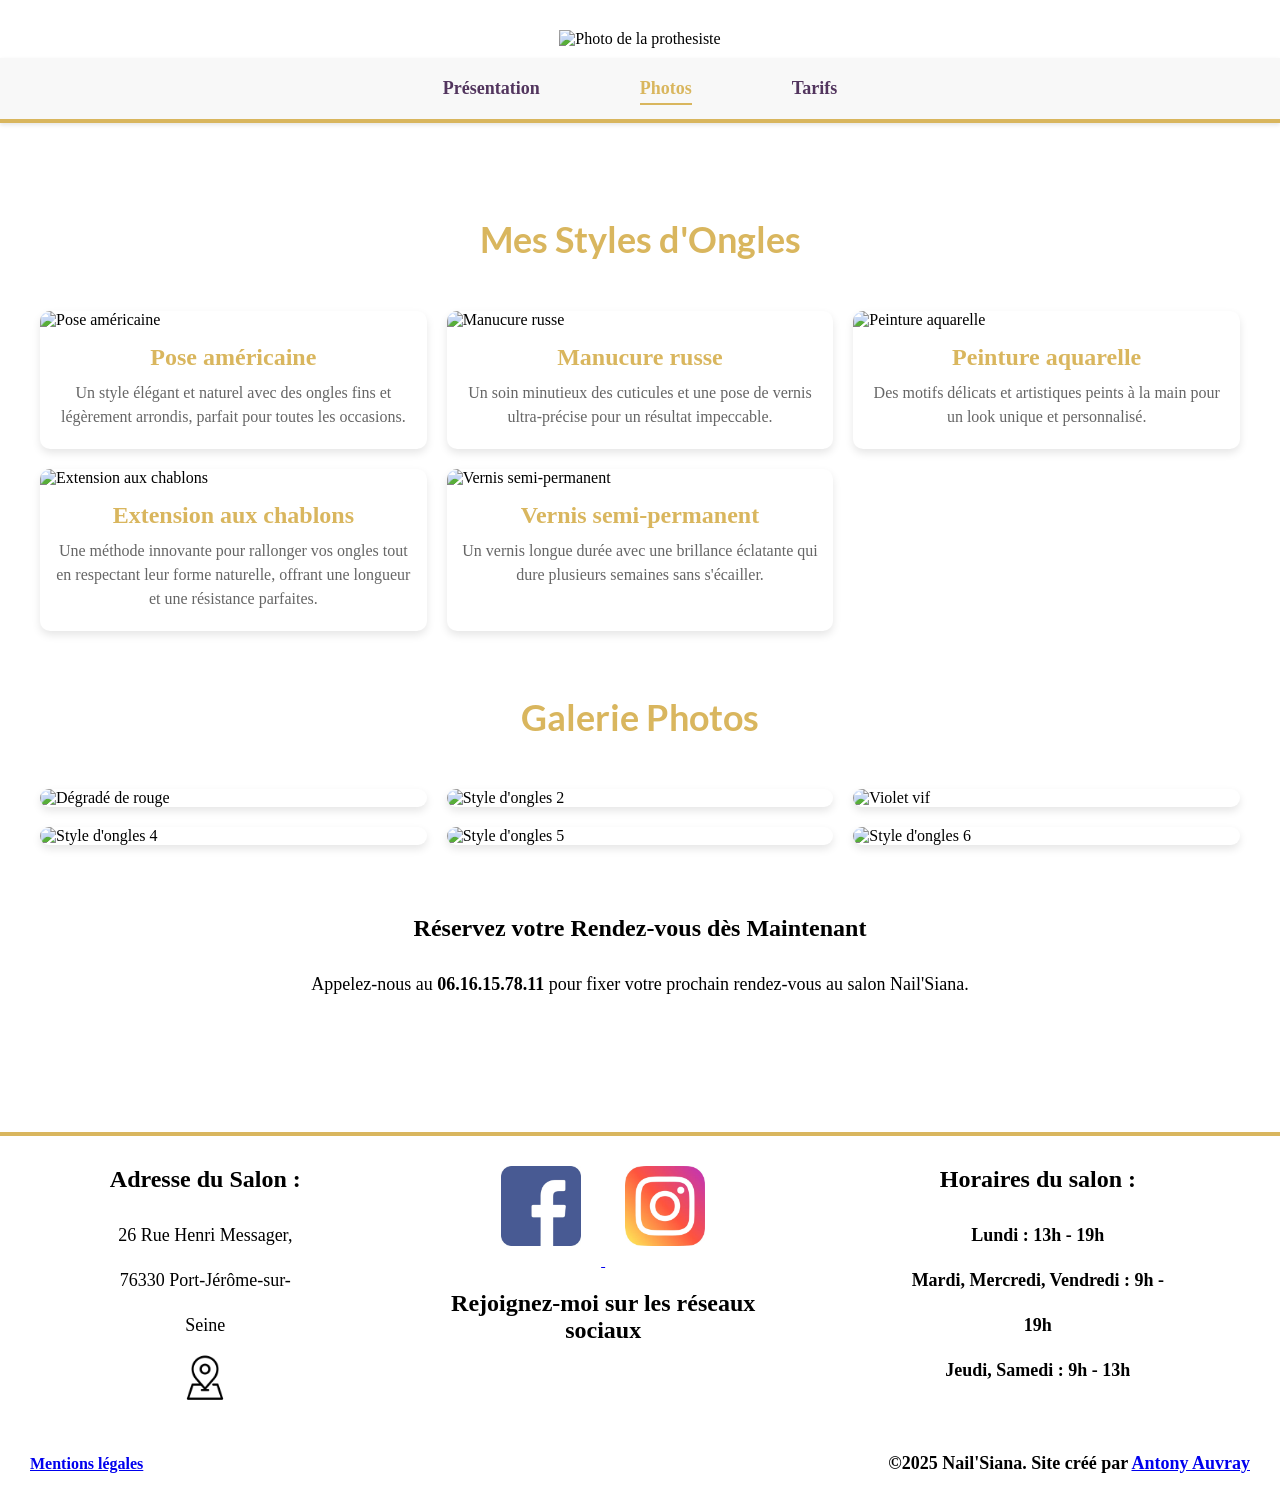
==== photos.html @ 7d0972e4 "Amélioration du responsive" ====
<!DOCTYPE html>
<html lang="fr">
    <head>
        <meta charset="UTF-8">
        <meta http-equiv="X-UA-Compatible" content="IE=edge">
        <meta name="viewport" content="width=device-width, initial-scale=1.0">
        <title>Nail'Siana</title>
        <link rel="icon" href="/img/logo.png" type="image/png">
        <link rel="canonical" href="https://www.nailsiana.com/photos" />
        <link rel="stylesheet" href="/style/index.min.css">
            <!-- Meta description for better SEO -->
    <meta name="description" content="Nail'Siana est un salon de manucure à Port-Jérôme-sur-Seine, offrant des services de pose d’ongles, manucure, et soins des ongles avec des produits de haute qualité comme AKYADO.">
    
    <!-- Keywords meta tag (optional but can be useful) -->
    <meta name="keywords" content="Nail'Siana, manucure, pose d'ongles, salon de manucure, Port-Jérôme-sur-Seine, AKYADO, vernis semi-permanent, beauté des ongles">
    
    <!-- Open Graph tags for better social media sharing -->
    <meta property="og:title" content="Nail'Siana - Salon de Manucure à Port-Jérôme-sur-Seine">
    <meta property="og:description" content="Découvrez Nail'Siana, un salon de manucure où la beauté des ongles est synonyme de bien-être et de soins de qualité.">
    <meta property="og:image" content="/img/logo2_transparent.png">
    <meta property="og:url" content="https://votresite.com">
    <meta property="og:type" content="website">
        </head>

<body>
    <div class="bodycontainer">
        <header>

            <div class="headercontainer">
                <img class='imgaccueil' src="/img/logo2_transparent.png" alt="Photo de la prothesiste">
            </div>
            <div class="bandeaunav">
                <ul class="navigation">
                    <li><a class="lien" href="/index.html">Présentation</a></li>
                    <li><a class="lien  active" href="#">Photos</a></li>
                    <li><a class="lien" href="/tarifs.html">Tarifs</a></li>
                </ul>
            </div>
        </header>
            <div class="containerstyle">
                <h1>Mes Styles d'Ongles</h1>
                <div class="grid-container">
                    <div class="grid-item">
                        <img src="/img/capsule_americaine.jpg" alt="Pose américaine">
                        <div class="description">
                            <h2>Pose américaine</h2>
                            <p>Un style élégant et naturel avec des ongles fins et légèrement arrondis, parfait pour toutes les occasions.</p>
                        </div>
                    </div>
                    <div class="grid-item">
                        <img src="/img/gel_ongle_naturel.jpg" alt="Manucure russe">
                        <div class="description">
                            <h2>Manucure russe</h2>
                            <p>Un soin minutieux des cuticules et une pose de vernis ultra-précise pour un résultat impeccable.</p>
                        </div>
                    </div>
                    <div class="grid-item">
                        <img src="/img/aquarelle.jpg" alt="Peinture aquarelle">
                        <div class="description">
                            <h2>Peinture aquarelle</h2>
                            <p>Des motifs délicats et artistiques peints à la main pour un look unique et personnalisé.</p>
                        </div>
                    </div>
                    <div class="grid-item">
                        <img src="/img/pose_extension_chablon.jpg" alt="Extension aux chablons">
                        <div class="description">
                            <h2>Extension aux chablons</h2>
                            <p>Une méthode innovante pour rallonger vos ongles tout en respectant leur forme naturelle, offrant une longueur et une résistance parfaites.</p>
                        </div>
                    </div>
                    <div class="grid-item">
                        <img src="/img/semi-permanent.jpg" alt="Vernis semi-permanent">
                        <div class="description">
                            <h2>Vernis semi-permanent</h2>
                            <p>Un vernis longue durée avec une brillance éclatante qui dure plusieurs semaines sans s'écailler.</p>
                        </div>
                    </div>
                    <!-- Ajouter d'autres styles d'ongles ici -->
                </div>
            </div>
            <div class="containerGall">
                <h1>Galerie Photos</h1>
                <div class="grid-gallery">
                    <div class="gallery-item">
                        <img src="/img/photos_galerie11.jpg" alt="Dégradé de rouge">
                        <div class="overlay">
                            <div class="text">Dégradé de rouge</div>
                        </div>
                    </div>
                    <div class="gallery-item">
                        <img src="/img/photos_galerie4.jpg" alt="Style d'ongles 2">
                        <div class="overlay">
                            <div class="text">Style d'ongles 2</div>
                        </div>
                    </div>
                    <div class="gallery-item">
                        <img src="/img/photo_galerie2.jpg" alt="Violet vif">
                        <div class="overlay">
                            <div class="text">Ongles violets vifs avec déco paillettes papillons</div>
                        </div>
                    </div>
                    <div class="gallery-item">
                        <img src="/img/photos_galerie9.jpg" alt="Style d'ongles 4">
                        <div class="overlay">
                            <div class="text">Reflet rose pailletée</div>
                        </div>
                    </div>
                    <div class="gallery-item">
                        <img src="/img/photo_galerie14.jpg" alt="Style d'ongles 5">
                        <div class="overlay">
                            <div class="text"> Base nude avec motifs floraux et géométriques bleus et blancs</div>
                        </div>
                    </div>
                    <div class="gallery-item">
                        <img src="/img/photos_galerie10.jpg" alt="Style d'ongles 6">
                        <div class="overlay">
                            <div class="text">Ongles pastel bleu avec motif végétal noir.</div>
                        </div>
                    </div>
                </div>
                <div class="textfinal">
                    <h2>Réservez votre Rendez-vous dès Maintenant</h2>
                    <p>Appelez-nous au <strong>06.16.15.78.11</strong> pour fixer votre prochain rendez-vous au salon Nail'Siana.</p>
                </div>
            </div>

            <footer>
                <div class="footercontainer">
                    <div class="bloccontainer">
                        <div class="adresse">
                            <h2>Adresse du Salon :</h2>
                            <p>26 Rue Henri Messager, <br>76330 Port-Jérôme-sur-Seine</p>
                            <a href="https://www.google.com/maps/@49.4870984,0.5699347,3a,75y,55.62h,90t/data=!3m6!1e1!3m4!1sfsnr0lnmuPw4H_UsYS44Uw!2e0!7i16384!8i8192?coh=205409&entry=ttu">
                                <img src="/img/adresse.webp" alt="Voir l'adresse du salon Nail'Siana sur Google Maps">
                            </a>
                        </div>
                        <div class="logo">
                            <div class="reseausociaux">
                                <a href="https://www.facebook.com/profile.php?id=100008703640663">
                                    <img src="/img/facebook.webp" alt="Suivez Nail'Siana sur Facebook">
                                                        </a>
                                <a href="https://www.instagram.com/nailsiiana/">
                        <img src="/img/instagram.webp" alt="Suivez Nail'Siana sur Instagram">
                    </a>
                    <h2>Rejoignez-moi sur les réseaux sociaux</h2>
                    </div>
                    </div>
                    <div class="contact">
                        <div class="tel">
                            <h2>Horaires du salon :</h2>
                            <p>Lundi : 13h - 19h<br>
                                Mardi, Mercredi, Vendredi : 9h - 19h<br>
                                Jeudi, Samedi : 9h - 13h
                            </p>
                        </div>
                    </div>
        
                </div>
                     
                </div>
                <div class="droits">
                    <a href="/mentionslegales.html">Mentions légales </a>
                    <p> ©2025 Nail'Siana. Site créé par <a href="https://coolbrizz.github.io/MonPortfolio/">Antony Auvray</a></p>
                </div>   
            </footer>
        </body>
        </html>
---- style/index.min.css ----
@charset "UTF-8";
.headercontainer,
body,
html {
  margin: 0;
  padding: 0;
}
.navigation,
.part2 .blocongle {
  justify-content: center;
}
.bandeaunav,
.headercontainer,
.part1,
.part1 .imgsalon,
.part2 {
  text-align: center;
}
.footercontainer .adresse h3,
.footercontainer .contact h3,
.highlight {
  text-decoration: underline;
}
@font-face {
  font-family: modern;
  src: url(/style/PlaywriteUSModern-VariableFont_wght.ttf);
}
@font-face {
  font-family: lato;
  src: url(/fonts/Lato-Bold.ttf);
}
body,
html {
  font-family: modern;
  background-image: url("/img/elegant_hand_painted_alcohol_ink_background_with_gold_glitter_0609.jpg");
  background-repeat: no-repeat;
  background-size: cover;
}
body h1,
html h1 {
  font-size: 40px;
  color: #52355e;
  font-family: lato;
}
body p,
html p {
  line-height: 2.5;
}
body h3,
html h3 {
  font-size: 25px;
}
.headercontainer .imgaccueil {
  height: 300px;
  margin: 30px 0 10px;
}
.part2 .blocongle,
.part3 .blocprothesiste {
  margin: 20px 200px 30px;
  display: flex;
}
.bandeaunav {
  margin: 0 0 50px;
  padding: 0;
  position: relative;
  background-color: #f8f8f8;
  box-shadow: 0 2px 4px rgba(0, 0, 0, 0.1);
  border-bottom: 4px solid #d9b65e;
}
.footercontainer,
.part2,
.tarif-container {
  background-color: #fff;
}
.navigation {
  display: flex;
  padding: 20px 0;
  list-style: none;
  margin: 0;
  position: relative;
  z-index: 10;
}
.navigation li {
  margin: 0 50px;
}
.navigation .lien {
  font-family: modern;
  font-weight: 700;
  font-size: 18px;
  color: #52355e;
  text-decoration: none;
  position: relative;
  padding: 5px 0;
  transition: color 0.3s ease-in-out;
}
.navigation .lien.active,
.navigation .lien:hover {
  color: #d9b65e;
}
.navigation .lien::after {
  content: "";
  display: block;
  width: 0;
  height: 2px;
  background: #d9b65e;
  transition: width 0.3s;
  position: absolute;
  bottom: -2px;
  left: 0;
  right: 0;
  margin: auto;
}
.navigation .lien.active::after,
.navigation .lien:hover::after {
  width: 100%;
}
.part1 {
  margin: 0;
}
.part2,
.part3 {
  margin: 100px 0 0;
}
.part1 p {
  margin: 0 200px 30px;
}
.part1 .imgsalon {
  border-radius: 10px;
  max-width: 800px;
  max-height: 400px;
}
.logocentre .logoakyado {
  text-align: center;
  width: 150px;
}
.part2 {
  padding: 50px 0;
}
.footercontainer .adresse,
.textfinal {
  justify-content: center;
  text-align: center;
}
.part3 {
  text-align: center;
}
.part3 .imgprothesiste {
  width: 600px;
  max-height: 300px;
}
.part3 p {
  padding-left: 50px;
}
.textfinal {
  padding-top: 50px;
}
.footercontainer {
  margin-top: 100px;
  height: 300px;
  border-top: 4px solid #d9b65e;
}
.footercontainer p {
  color: #000;
  text-align: center;
}
.footercontainer .bloccontainer {
  display: flex;
  flex-direction: row;
  text-align: center;
  justify-content: space-between;
  margin: 10px 100px 20px;
}
.footercontainer .bloccontainer p,
.footercontainer h3 {
  color: #52355e;
}
.footercontainer .adresse img {
  max-width: 50px;
}
.footercontainer .adresse p {
  color: #000;
}
.footercontainer .logo {
  text-align: center;
  margin-left: 100px;
  margin-right: 100px;
}
.footercontainer .logo img {
  max-width: 80px;
  margin: 20px;
}
.footercontainer .contact img {
  max-width: 30px;
}
.footercontainer .contact p {
  font-weight: 600;
  color: #000;
}
.pagetarif {
  text-align: center;
}
.pagetarif .textfinal {
  margin-top: 50px;
}
.cadre {
  display: flex;
  justify-content: center;
  align-items: center;
  flex-direction: column;
}
.tarif-container {
  max-width: 700px;
  padding: 20px;
  border: 8px solid #d9b65e;
  border-radius: 15px;
  box-shadow: 0 0 15px rgba(0, 0, 0, 0.2);
  position: relative;
  overflow: hidden;
}
.containerGall .gallery-item,
.containerstyle .grid-item,
.review {
  box-shadow: 0 4px 8px rgba(0, 0, 0, 0.1);
}
h1 {
  text-align: center;
  font-family: "Times New Roman", serif;
  font-size: 24px;
  margin-bottom: 20px;
}
ul li {
  list-style-type: none;
}
p {
  font-size: 18px;
  line-height: 1.6;
  margin: 5px 0;
}
.highlight {
  font-weight: 700;
}
.offer {
  margin-top: 20px;
  font-style: italic;
}
.containerGall,
.containerstyle {
  max-width: 1200px;
  margin: 0 auto;
  padding: 20px;
}
.containerGall h1,
.containerstyle h1 {
  text-align: center;
  font-size: 36px;
  color: #d9b65e;
  margin-bottom: 50px;
}
.containerGall .grid-gallery,
.containerstyle .grid-container {
  display: grid;
  grid-template-columns: repeat(auto-fill, minmax(300px, 1fr));
  gap: 20px;
}
.containerstyle .grid-item {
  background-color: #fff;
  border-radius: 10px;
  overflow: hidden;
  transition: transform 0.2s;
}
.containerstyle .grid-item:hover {
  transform: translateY(-5px);
}
.containerstyle .grid-item img {
  width: 100%;
  height: 300px;
  -o-object-fit: cover;
  object-fit: cover;
}
.containerstyle .description {
  padding: 15px;
  text-align: center;
}
.containerstyle .description h2 {
  font-size: 24px;
  color: #d9b65e;
  margin: 0 0 10px;
}
.containerstyle .description p {
  font-size: 16px;
  line-height: 1.5;
  color: #666;
}
.containerGall .gallery-item {
  position: relative;
  overflow: hidden;
  border-radius: 10px;
  transition: transform 0.3s;
}
.containerGall .gallery-item img {
  width: 100%;
  height: auto;
  display: block;
  transition: transform 0.3s;
}
.containerGall .gallery-item:hover img {
  transform: scale(1.1);
}
.containerGall .overlay {
  position: absolute;
  bottom: 0;
  left: 0;
  right: 0;
  background-color: rgba(0, 0, 0, 0.6);
  overflow: hidden;
  width: 100%;
  height: 0;
  transition: 0.5s;
  border-radius: 0 0 10px 10px;
}
.containerGall .gallery-item:hover .overlay {
  height: 40%;
}
.containerGall .text {
  color: #fff;
  font-size: 20px;
  position: absolute;
  top: 50%;
  left: 50%;
  transform: translate(-50%, -50%);
  text-align: center;
}
.containerGall .textfinal {
  display: none;
}
@media screen and (max-width: 840px) {
  .part1 .imgsalon {
    width: 80%;
    margin: 20px;
  }
  .part2 .blocongle {
    flex-direction: column;
    margin: 20px;
  }
  .part3 .blocprothesiste {
    flex-direction: column;
    margin: 20px;
    align-items: center;
  }
  .imgprothesiste {
    max-width: 70%;
    height: auto;
    margin-top: 30px;
    margin-bottom: 30px;
  }
  .part1 p,
  .part2 .blocongle p,
  .part3 .blocprothesiste p {
    margin: 0 20px;
    padding-right: 20px;
    padding-left: 20px;
  }
  .textfinal {
    margin-top: 50px;
  }
}
@media screen and (max-width: 1100px) {
  .footercontainer .bloccontainer {
    display: flex;
    flex-direction: column;
    align-items: center;
  }
  .footercontainer .bloccontainer .logo {
    margin: 0;
  }
  .footercontainer .bloccontainer .logo h2 {
    display: none;
  }
}
@media screen and (max-width: 1300px) {
  .part3 .blocprothesiste {
    flex-direction: column;
    margin: 20px;
    align-items: center;
  }
  .part3 .blocprothesiste .imgprothesiste {
    max-width: 300px;
    height: auto;
    margin-top: 30px;
    margin-bottom: 30px;
  }
  .containerGall .textfinal,
  .pagetarif .textfinal {
    display: block;
  }
}
@media screen and (max-width: 768px) {
  .navigation {
    flex-direction: column;
  }
  .navigation li {
    margin: 10px 0;
  }
  .headercontainer .imgaccueil {
    height: 200px;
    margin: 20px 0 10px;
  }
  .bloccontainer {
    display: flex;
    flex-direction: row;
  }
  .footercontainer .droits {
    font-size: small;
  }
  .textfinal {
    margin-top: 100px;
  }
}
@media screen and (max-width: 505px) {
  .navigation li {
    margin: 5px 0;
  }
  .navigation .lien {
    font-size: 16px;
  }
  .part1 p,
  .part2 .blocongle p,
  .part3 .blocprothesiste p {
    margin: 0 10px;
  }
  .part2,
  .part3 {
    margin-top: 50px;
  }
  .pagetarif .cadre {
    margin-bottom: 50px;
  }
  .footercontainer .bloccontainer,
  .footercontainer .bloccontainer .logo {
    margin: 0;
  }
}
.container-avis {
  max-width: 1200px;
  margin: 0 auto;
  text-align: center;
  padding-top: 50px;
}
#avis-container {
  display: flex;
  flex-wrap: wrap;
  justify-content: center;
}
.review {
  background-color: rgba(255, 255, 255, 0.6156862745);
  border-radius: 12px;
  padding: 15px;
  width: 300px;
  display: flex;
  flex-direction: column;
  align-items: center;
  text-align: center;
  transition: transform 0.3s ease-in-out;
  margin: 10px;
  animation: 0.5s ease-in-out fadeIn;
}
.review:hover {
  transform: scale(1.05);
}
.review-bottom {
  display: flex;
  align-items: center;
  justify-content: space-around;
  gap: 10px;
  font-size: 0.9em;
  color: #666;
  margin-top: auto;
}
.review-date {
  color: #555;
  font-size: 0.9em;
  font-weight: 400;
}
.droits,
.rating {
  font-weight: 700;
}
.review img {
  width: 40px;
  height: 40px;
  margin-right: 20px;
  transform: translateY(30%);
}
.review-title {
  display: flex;
}
.review h3 {
  font-size: 1.2em;
  color: #d16ba5;
  margin-bottom: 5px;
}
.review p {
  font-size: 1em;
  color: #666;
  line-height: 1.5;
  margin-bottom: 10px;
}
.rating {
  font-size: 1em;
  color: #ff9800;
}
@keyframes fadeIn {
  from {
    opacity: 0;
    transform: translateY(10px);
  }
  to {
    opacity: 1;
    transform: translateY(0);
  }
}
.droits {
  display: flex;
  flex-direction: row;
  justify-content: space-between;
  align-items: center;
  padding: 0 30px;
  color: #000;
}
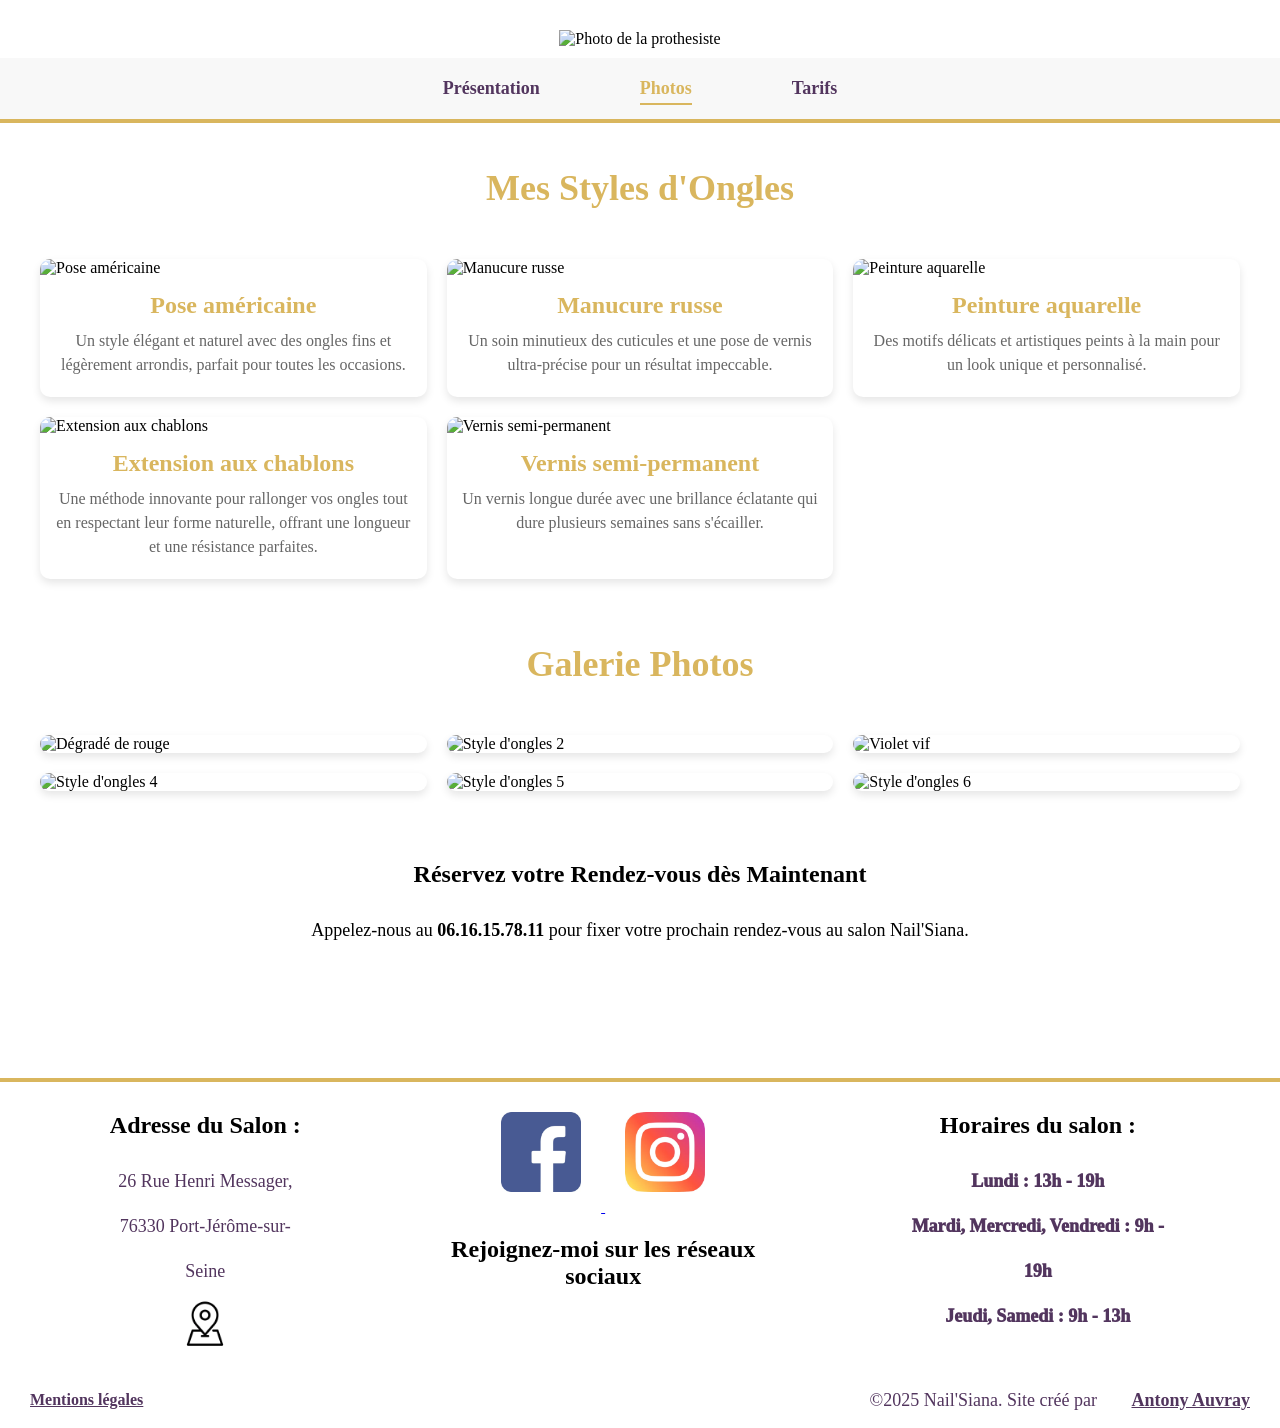
==== commit cbcfa15e: "MAJ site" ====
--- a/photos.html
+++ b/photos.html
@@ -156,12 +156,12 @@
                     </div>
         
                 </div>
-                     
-                </div>
                 <div class="droits">
                     <a href="/mentionslegales.html">Mentions légales </a>
-                    <p> ©2025 Nail'Siana. Site créé par <a href="https://coolbrizz.github.io/MonPortfolio/">Antony Auvray</a></p>
+                    <p> ©2025 Nail'Siana. Site créé par <a href="http://tonywebdev.fr">Antony Auvray</a></p>
                 </div>   
+                </div>
+                
             </footer>
         </body>
         </html>
--- a/style/index.min.css
+++ b/style/index.min.css
@@ -1,15 +1,22 @@
 @charset "UTF-8";
+.bandeaunav,
 .headercontainer,
 body,
 html {
+  padding: 0;
   margin: 0;
-  padding: 0;
 }
 .navigation,
 .part2 .blocongle {
   justify-content: center;
 }
+.changement-tarifs a,
+.navigation .lien {
+  text-decoration: none;
+  color: #52355e;
+}
 .bandeaunav,
+.changement-tarifs,
 .headercontainer,
 .part1,
 .part1 .imgsalon,
@@ -24,10 +31,6 @@
 @font-face {
   font-family: modern;
   src: url(/style/PlaywriteUSModern-VariableFont_wght.ttf);
-}
-@font-face {
-  font-family: lato;
-  src: url(/fonts/Lato-Bold.ttf);
 }
 body,
 html {
@@ -40,16 +43,11 @@
 html h1 {
   font-size: 40px;
   color: #52355e;
-  font-family: lato;
 }
 body p,
 html p {
   line-height: 2.5;
 }
-body h3,
-html h3 {
-  font-size: 25px;
-}
 .headercontainer .imgaccueil {
   height: 300px;
   margin: 30px 0 10px;
@@ -60,17 +58,24 @@
   display: flex;
 }
 .bandeaunav {
-  margin: 0 0 50px;
-  padding: 0;
   position: relative;
   background-color: #f8f8f8;
-  box-shadow: 0 2px 4px rgba(0, 0, 0, 0.1);
   border-bottom: 4px solid #d9b65e;
 }
-.footercontainer,
+.changement-tarifs {
+  background-color: #d9b65e;
+  width: 100%;
+}
+.footercontainer {
+  background-color: rgba(255, 255, 255, 0.7);
+}
 .part2,
 .tarif-container {
   background-color: #fff;
+}
+.changement-tarifs p {
+  font-size: 16px;
+  color: #52355e;
 }
 .navigation {
   display: flex;
@@ -87,8 +92,6 @@
   font-family: modern;
   font-weight: 700;
   font-size: 18px;
-  color: #52355e;
-  text-decoration: none;
   position: relative;
   padding: 5px 0;
   transition: color 0.3s ease-in-out;
@@ -154,13 +157,31 @@
 .textfinal {
   padding-top: 50px;
 }
+.droits {
+  display: flex;
+  flex-direction: row;
+  justify-content: space-between;
+  align-items: center;
+}
+.droits a {
+  text-decoration: none;
+  text-decoration: underline;
+  color: #52355e;
+  font-weight: bold;
+  padding: 0 30px 0 30px;
+  &:hover {
+    font-size: 2vh;
+    color: #52355e;
+  }
+}
+
 .footercontainer {
   margin-top: 100px;
-  height: 300px;
+  min-height: 300px;
   border-top: 4px solid #d9b65e;
 }
 .footercontainer p {
-  color: #000;
+  color: #52355e;
   text-align: center;
 }
 .footercontainer .bloccontainer {
@@ -177,9 +198,6 @@
 .footercontainer .adresse img {
   max-width: 50px;
 }
-.footercontainer .adresse p {
-  color: #000;
-}
 .footercontainer .logo {
   text-align: center;
   margin-left: 100px;
@@ -193,8 +211,7 @@
   max-width: 30px;
 }
 .footercontainer .contact p {
-  font-weight: 600;
-  color: #000;
+  font-weight: 1000;
 }
 .pagetarif {
   text-align: center;
@@ -353,12 +370,8 @@
     margin-top: 30px;
     margin-bottom: 30px;
   }
-  .part1 p,
-  .part2 .blocongle p,
   .part3 .blocprothesiste p {
-    margin: 0 20px;
-    padding-right: 20px;
-    padding-left: 20px;
+    padding-left: 0;
   }
   .textfinal {
     margin-top: 50px;
@@ -376,6 +389,11 @@
   .footercontainer .bloccontainer .logo h2 {
     display: none;
   }
+  .part1 p,
+  .part2 .blocongle,
+  .part3 p {
+    margin: 0 10px 30px;
+  }
 }
 @media screen and (max-width: 1300px) {
   .part3 .blocprothesiste {
@@ -389,6 +407,9 @@
     margin-top: 30px;
     margin-bottom: 30px;
   }
+  .part3 p {
+    padding-left: 0;
+  }
   .containerGall .textfinal,
   .pagetarif .textfinal {
     display: block;
@@ -409,11 +430,15 @@
     display: flex;
     flex-direction: row;
   }
-  .footercontainer .droits {
-    font-size: small;
-  }
   .textfinal {
     margin-top: 100px;
+  }
+  .droits {
+    display: flex;
+    flex-direction: column;
+  }
+  .droits p {
+    font-size: 15px;
   }
 }
 @media screen and (max-width: 505px) {
@@ -481,10 +506,6 @@
   font-size: 0.9em;
   font-weight: 400;
 }
-.droits,
-.rating {
-  font-weight: 700;
-}
 .review img {
   width: 40px;
   height: 40px;
@@ -508,6 +529,7 @@
 .rating {
   font-size: 1em;
   color: #ff9800;
+  font-weight: 700;
 }
 @keyframes fadeIn {
   from {
@@ -519,11 +541,3 @@
     transform: translateY(0);
   }
 }
-.droits {
-  display: flex;
-  flex-direction: row;
-  justify-content: space-between;
-  align-items: center;
-  padding: 0 30px;
-  color: #000;
-}
